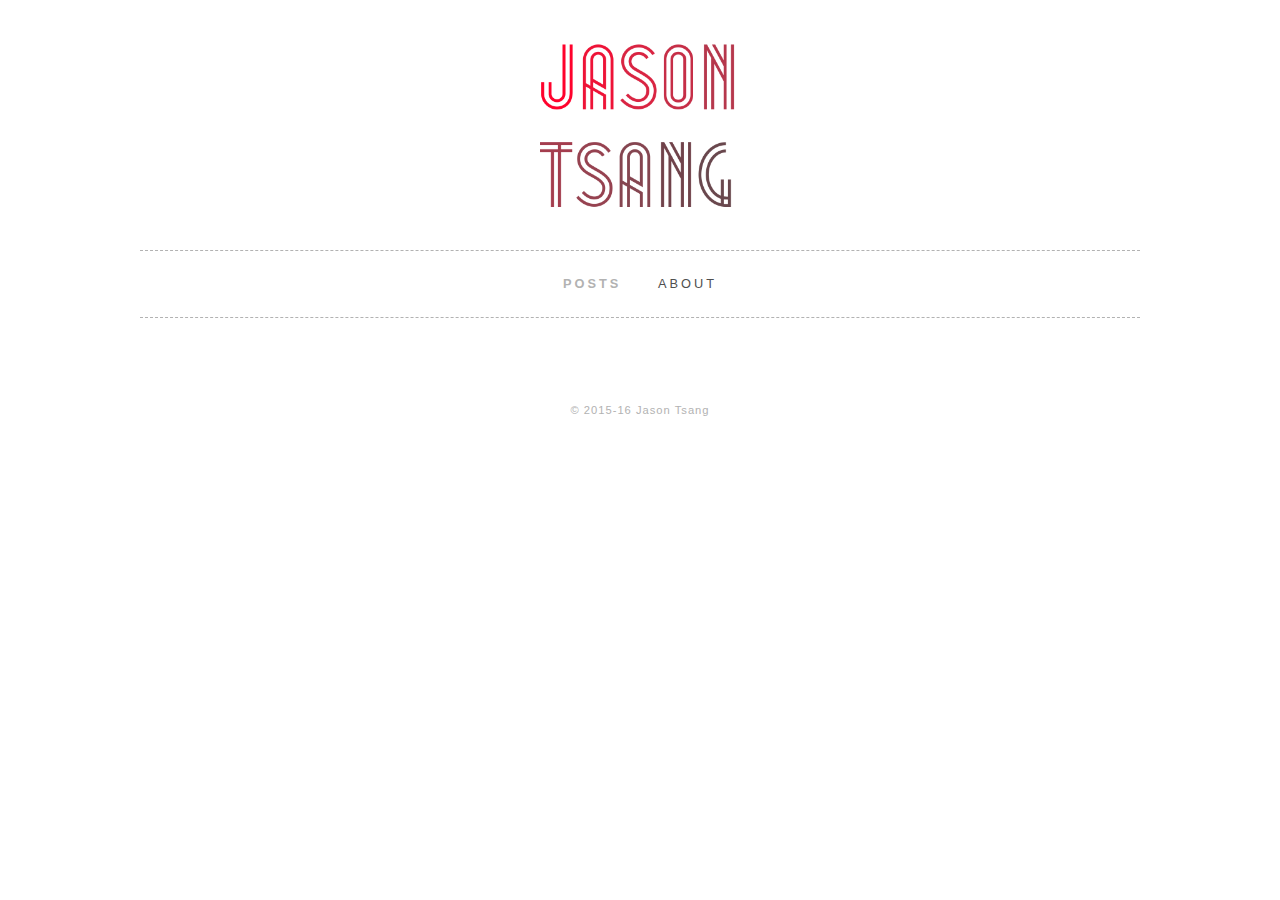
==== about.html @ 0e2ef830 "Initial commit" ====
<!doctype html>
<html lang="en-US">

<head>    
  <title>Posts &ndash; Jason Tsang</title>
  <link rel="stylesheet" href="/style.css" >
  <link rel="stylesheet" href="//maxcdn.bootstrapcdn.com/font-awesome/4.3.0/css/font-awesome.min.css">

  <meta charset="UTF-8">
  <meta name="viewport" content="width=device-width, initial-scale=1">
  <meta name="description" content="Hi, this is me">
  <meta name="keywords" content="Jason, Tsang, SFU, Computer, Engineer">  

  <meta name="application-name" content="Jason Tsang">
  <meta name="msapplication-TileColor" content="#FFFFFF">
  <meta name="msapplication-TileImage" 
        content="http://jasonrtsang.com/images/favicon/mstile-144x144.png">
  <link rel="apple-touch-icon-precomposed" sizes="144x144" 
        href="http://jasonrtsang.com/images/favicon/apple-touch-icon-144x144.png">
  <link rel="apple-touch-icon-precomposed" sizes="152x152" 
        href="http://jasonrtsang.com/images/favicon/apple-touch-icon-152x152.png">
  <link rel="icon" type="image/png" 
        href="http://jasonrtsang.com/images/favicon/favicon-32x32.png" sizes="32x32">
  <link rel="icon" type="image/png" 
        href="http://jasonrtsang.com/images/favicon/favicon-16x16.png" sizes="16x16">

  <script src="//code.jquery.com/jquery-1.11.3.min.js"></script>
  <script src="/banner.js"></script>
  <script>
    (function(i,s,o,g,r,a,m){i['GoogleAnalyticsObject']=r;i[r]=i[r]||function(){
    (i[r].q=i[r].q||[]).push(arguments)},i[r].l=1*new Date();a=s.createElement(o),
    m=s.getElementsByTagName(o)[0];a.async=1;a.src=g;m.parentNode.insertBefore(a,m)
    })(window,document,'script','//www.google-analytics.com/analytics.js','ga');
    ga('create', 'UA-64349546-1', 'auto');
    ga('send', 'pageview');</script> 
</head>

<body>
  <a href="/index.html"><div id="banner"></div></a>
  <div id="nav">
    <a href="/index.html" id="nav_active">POSTS</a> 
    <a href="/about.html" class="nav_hover">ABOUT</a></div>
  <div class="whitespace"></div>
  <div class="whitespace"></div>
  
  <div class="whitespace"></div>   
  <div class="whitespace"></div>
    
  <div id="copyright">&copy; 2015-16 Jason Tsang</div>
  <div class="whitespace"></div>
</body>

</html>
---- style.css ----
/********** General **********/
html {
  -webkit-text-size-adjust:100%;
}
body {
  color: #4F4F4F;
  font-family: 'Helvetica', 'Arial', sans-serif;
  text-align: center;
  line-height: 160%;
  max-width: 1000px;
  margin: 0 auto;
}
h1 { 
  color: #4F4F4F;
  font-weight: bold;
  font-size: 120%; 
  max-width: 800px; 
  margin: 0 auto;
}
h2 { 
  color: #4F4F4F;
  font-weight: bold;
  font-size: 120%; 
  max-width: 700px; 
  margin: 0 auto;
  border-bottom: thin dashed #b2b2b2; 
  padding: 20px 0 20px;
}
p { 
  text-align: left; 
  font-size: 95%; 
  max-width: 700px; 
  margin: 0 auto; 
  padding:10px 0 20px;
}
img {
  width: 100%;
  max-width: 900px;
  height: auto;
  border: thin dashed #b2b2b2; 
}
table {
  text-align: left;
  font-size: 95%; 
  width: 100%;
  max-width: 700px; 
  margin: 0 auto;
  padding: 10px 5px 0;
}

/********** Header **********/
#banner { width:100%; max-width: 400px; height: auto; margin: 0 auto; }
#nav {
  font-size: 80%;
  letter-spacing: 3px;  
  border-top: thin dashed #b2b2b2;
  border-bottom: thin dashed #b2b2b2;
  padding: 20px 0;
}
#nav_active { color: #b2b2b2; font-weight: bold; padding: 0 15px; }
.nav_hover { padding: 0 15px; }

/********** Posts **********/
.post { max-width: 1000px; margin: 0 auto; padding: 0 10px; }
.date { font-size: 80%; padding: 15px 0; }
.caption {
  font-size: 80%;
  font-style: italic;
  line-height: 120%;
  max-width: 800px; 
  margin: 0 auto;
  padding-bottom: 20px;
}

/********** Table Row Designs **********/
.tr-title { color: #4F4F4F; font-weight: bold; font-size: 100%; }
.tr-subtitle { color: #5C5C5C ; font-weight: bold; font-style: italic; font-size: 100%; }
.tr-date { color: #5C5C5C ; text-align: right;font-size: 80%; }
.p-table { max-width: 684px; padding: 5px 10px; }
.img-table{ 
  width: auto;
  height: 100%;
  max-height: 30px;
  border: thin dashed #b2b2b2;    
}

/********** Links **********/
a { text-decoration: none; }
a:link, a:visited { color: #4F4F4F; }
a:hover { color: #b2b2b2; }
a:active { color: #F9A51A; }

.whitespace { padding: 10px 0; }
#copyright { color: #b2b2b2; font-size: 70%; letter-spacing: 1px; }
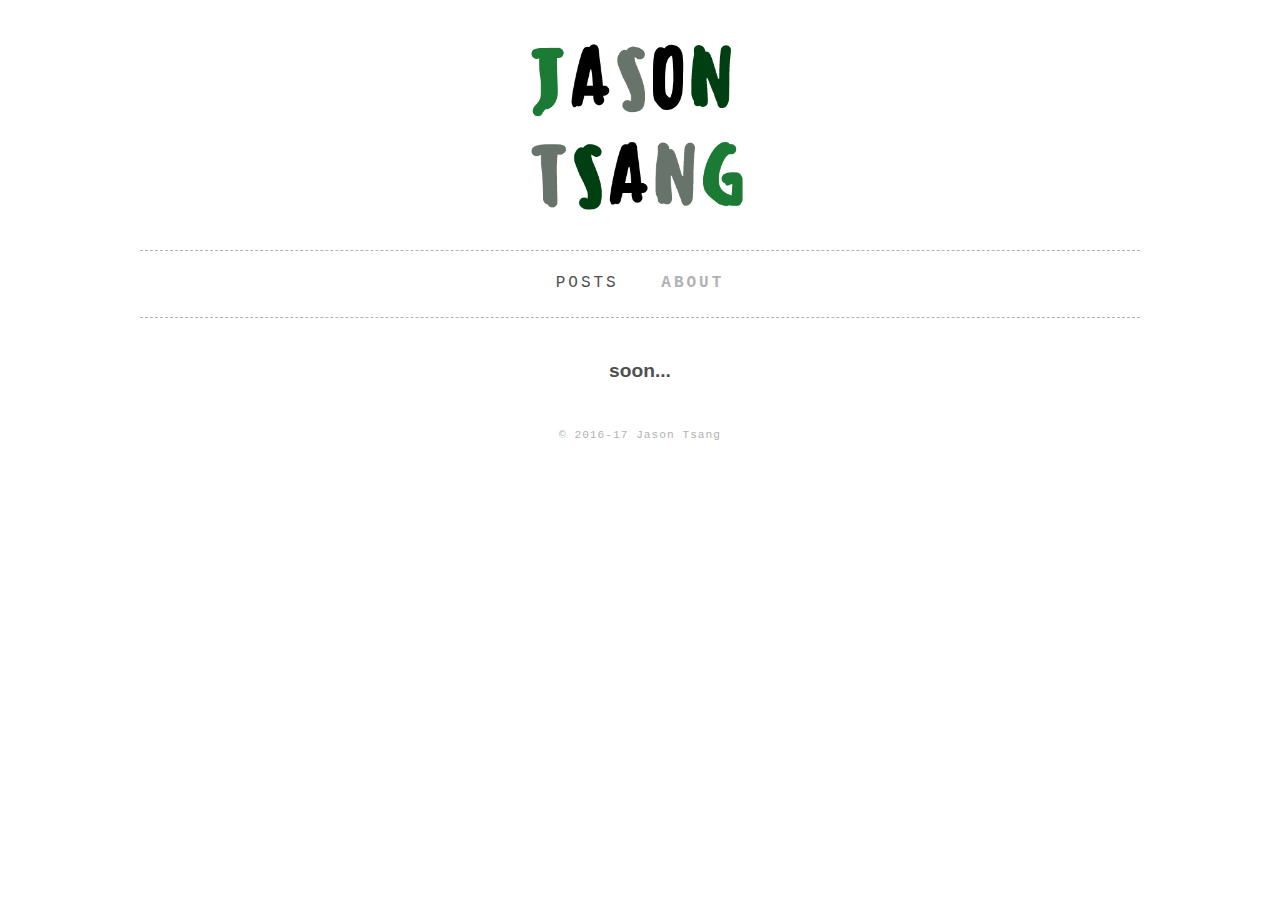
==== commit 5c3a4220: "Add post Eject All" ====
--- a/about.html
+++ b/about.html
@@ -2,7 +2,7 @@
 <html lang="en-US">
 
 <head>    
-  <title>Posts &ndash; Jason Tsang</title>
+  <title>About &ndash; Jason Tsang</title>
   <link rel="stylesheet" href="/style.css" >
   <link rel="stylesheet" href="//maxcdn.bootstrapcdn.com/font-awesome/4.3.0/css/font-awesome.min.css">
 
@@ -38,15 +38,18 @@
 <body>
   <a href="/index.html"><div id="banner"></div></a>
   <div id="nav">
-    <a href="/index.html" id="nav_active">POSTS</a> 
-    <a href="/about.html" class="nav_hover">ABOUT</a></div>
+    <a href="/index.html" class="nav_hover">POSTS</a> 
+    <a href="/about.html" id="nav_active">ABOUT</a></div>
   <div class="whitespace"></div>
   <div class="whitespace"></div>
+    
+  <h1>soon...</h1> 
+    
   
   <div class="whitespace"></div>   
   <div class="whitespace"></div>
     
-  <div id="copyright">&copy; 2015-16 Jason Tsang</div>
+  <div id="copyright">&copy; 2016-17 Jason Tsang</div>
   <div class="whitespace"></div>
 </body>
 
--- a/style.css
+++ b/style.css
@@ -14,7 +14,8 @@
   color: #4F4F4F;
   font-weight: bold;
   font-size: 120%; 
-  max-width: 800px; 
+  text-align: center;
+  max-width: 1000px; 
   margin: 0 auto;
 }
 h2 { 
@@ -33,11 +34,17 @@
   margin: 0 auto; 
   padding:10px 0 20px;
 }
+ul { 
+  text-align: left;  
+  font-size: 95%; 
+  max-width: 700px; 
+  margin: 0 auto; 
+}
 img {
   width: 100%;
   max-width: 900px;
   height: auto;
-  border: thin dashed #b2b2b2; 
+  border: thin solid #b2b2b2; 
 }
 table {
   text-align: left;
@@ -51,7 +58,8 @@
 /********** Header **********/
 #banner { width:100%; max-width: 400px; height: auto; margin: 0 auto; }
 #nav {
-  font-size: 80%;
+  font-family: 'Courier New', monospace;
+  font-size: 100%;
   letter-spacing: 3px;  
   border-top: thin dashed #b2b2b2;
   border-bottom: thin dashed #b2b2b2;
@@ -61,8 +69,9 @@
 .nav_hover { padding: 0 15px; }
 
 /********** Posts **********/
+.post_title:hover { letter-spacing: 2px; }
 .post { max-width: 1000px; margin: 0 auto; padding: 0 10px; }
-.date { font-size: 80%; padding: 15px 0; }
+.date { font-family: 'Courier New', monospace; font-size: 80%; padding: 15px 0; }
 .caption {
   font-size: 80%;
   font-style: italic;
@@ -71,17 +80,40 @@
   margin: 0 auto;
   padding-bottom: 20px;
 }
+.coding { 
+  font-family: 'Courier New', monospace;
+  text-align: left;
+  font-size: 90%; 
+  max-width: 650px; 
+  margin: 0 auto; 
+  padding: 5px 10px;
+}
+.coding_border { 
+  max-width: 675px; 
+  margin: 0 auto; 
+  border: thin dashed #b2b2b2;
+  padding: 10px;
+}
+
+
+.box { 
+  max-width: 675px; 
+  margin: 0 auto; 
+  border: thin solid #b2b2b2;
+  padding: 20px;
+}
+
 
 /********** Table Row Designs **********/
-.tr-title { color: #4F4F4F; font-weight: bold; font-size: 100%; }
-.tr-subtitle { color: #5C5C5C ; font-weight: bold; font-style: italic; font-size: 100%; }
-.tr-date { color: #5C5C5C ; text-align: right;font-size: 80%; }
-.p-table { max-width: 684px; padding: 5px 10px; }
-.img-table{ 
+.tr_title { color: #4F4F4F; font-weight: bold; font-size: 100%; }
+.tr_subtitle { color: #5C5C5C ; font-weight: bold; font-style: italic; font-size: 100%; }
+.tr_date { color: #5C5C5C ; text-align: right;font-size: 80%; }
+.p_table { max-width: 684px; padding: 5px 10px; }
+.img_table{ 
   width: auto;
   height: 100%;
   max-height: 30px;
-  border: thin dashed #b2b2b2;    
+  border: thin dashed #b2b2b2;
 }
 
 /********** Links **********/
@@ -91,4 +123,4 @@
 a:active { color: #F9A51A; }
 
 .whitespace { padding: 10px 0; }
-#copyright { color: #b2b2b2; font-size: 70%; letter-spacing: 1px; }+#copyright { color: #b2b2b2;  font-family: 'Courier New', monospace; font-size: 70%; letter-spacing: 1px; }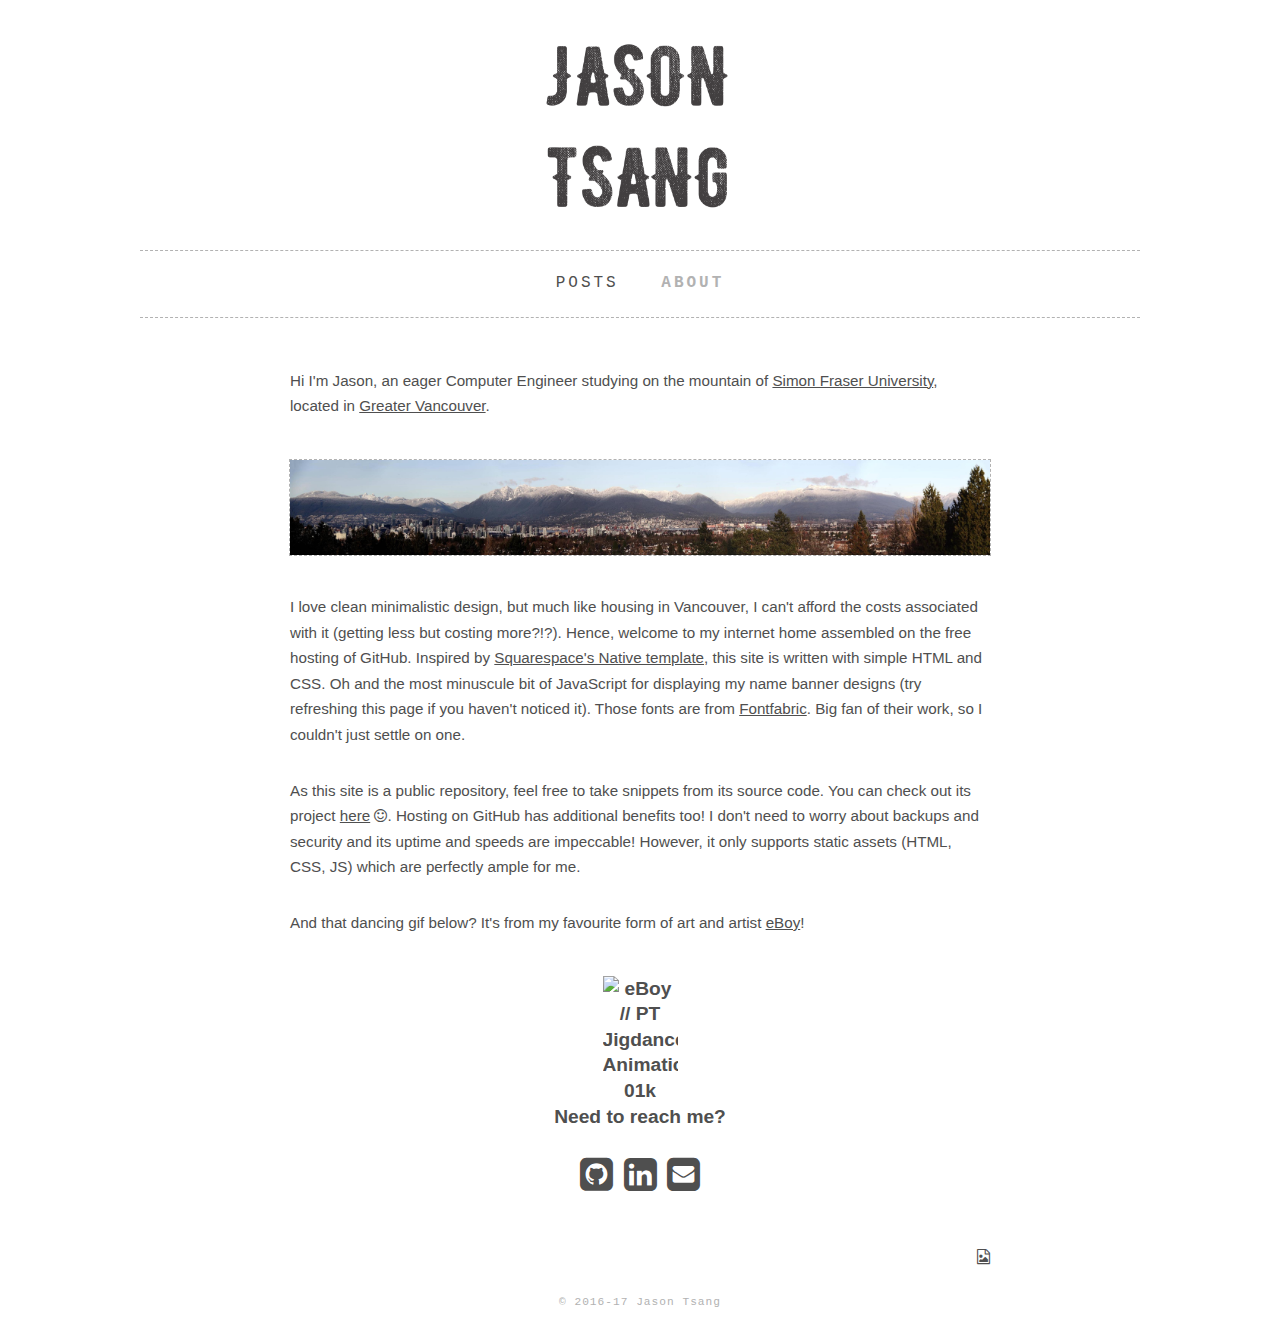
==== commit e8d4ff2a: "Update About page" ====
--- a/about.html
+++ b/about.html
@@ -4,28 +4,38 @@
 <head>    
   <title>About &ndash; Jason Tsang</title>
   <link rel="stylesheet" href="/style.css" >
-  <link rel="stylesheet" href="//maxcdn.bootstrapcdn.com/font-awesome/4.3.0/css/font-awesome.min.css">
+  <link rel="stylesheet" href="https://maxcdn.bootstrapcdn.com/font-awesome/4.5.0/css/font-awesome.min.css">
 
   <meta charset="UTF-8">
   <meta name="viewport" content="width=device-width, initial-scale=1">
   <meta name="description" content="Hi, this is me">
   <meta name="keywords" content="Jason, Tsang, SFU, Computer, Engineer">  
 
-  <meta name="application-name" content="Jason Tsang">
-  <meta name="msapplication-TileColor" content="#FFFFFF">
-  <meta name="msapplication-TileImage" 
-        content="http://jasonrtsang.com/images/favicon/mstile-144x144.png">
-  <link rel="apple-touch-icon-precomposed" sizes="144x144" 
-        href="http://jasonrtsang.com/images/favicon/apple-touch-icon-144x144.png">
-  <link rel="apple-touch-icon-precomposed" sizes="152x152" 
-        href="http://jasonrtsang.com/images/favicon/apple-touch-icon-152x152.png">
-  <link rel="icon" type="image/png" 
-        href="http://jasonrtsang.com/images/favicon/favicon-32x32.png" sizes="32x32">
-  <link rel="icon" type="image/png" 
-        href="http://jasonrtsang.com/images/favicon/favicon-16x16.png" sizes="16x16">
+  <link rel="apple-touch-icon" sizes="57x57" href="/images/favicon/apple-touch-icon-57x57.png">
+  <link rel="apple-touch-icon" sizes="60x60" href="/images/favicon/apple-touch-icon-60x60.png">
+  <link rel="apple-touch-icon" sizes="72x72" href="/images/favicon/apple-touch-icon-72x72.png">
+  <link rel="apple-touch-icon" sizes="76x76" href="/images/favicon/apple-touch-icon-76x76.png">
+  <link rel="apple-touch-icon" sizes="114x114" href="/images/favicon/apple-touch-icon-114x114.png">
+  <link rel="apple-touch-icon" sizes="120x120" href="/images/favicon/apple-touch-icon-120x120.png">
+  <link rel="apple-touch-icon" sizes="144x144" href="/images/favicon/apple-touch-icon-144x144.png">
+  <link rel="apple-touch-icon" sizes="152x152" href="/images/favicon/apple-touch-icon-152x152.png">
+  <link rel="apple-touch-icon" sizes="180x180" href="/images/favicon/apple-touch-icon-180x180.png">
+  <link rel="icon" type="image/png" href="/images/favicon/favicon-32x32.png" sizes="32x32">
+  <link rel="icon" type="image/png" href="/images/favicon/android-chrome-192x192.png" sizes="192x192">
+  <link rel="icon" type="image/png" href="/images/favicon/favicon-96x96.png" sizes="96x96">
+  <link rel="icon" type="image/png" href="/images/favicon/favicon-16x16.png" sizes="16x16">
+  <link rel="manifest" href="/images/favicon/manifest.json">
+  <link rel="mask-icon" href="/images/favicon/safari-pinned-tab.svg" color="#5bbad5">
+  <link rel="shortcut icon" href="/images/favicon/favicon.ico">
+  <meta name="apple-mobile-web-app-title" content="JASON TSANG">
+  <meta name="application-name" content="JASON TSANG">
+  <meta name="msapplication-TileColor" content="#da532c">
+  <meta name="msapplication-TileImage" content="/images/favicon/mstile-144x144.png">
+  <meta name="msapplication-config" content="/images/favicon/browserconfig.xml">
+  <meta name="theme-color" content="#ffffff">
 
   <script src="//code.jquery.com/jquery-1.11.3.min.js"></script>
-  <script src="/banner.js"></script>
+  <script src="/scripts.js"></script>
   <script>
     (function(i,s,o,g,r,a,m){i['GoogleAnalyticsObject']=r;i[r]=i[r]||function(){
     (i[r].q=i[r].q||[]).push(arguments)},i[r].l=1*new Date();a=s.createElement(o),
@@ -42,13 +52,36 @@
     <a href="/about.html" id="nav_active">ABOUT</a></div>
   <div class="whitespace"></div>
   <div class="whitespace"></div>
+
+  <div class="post">
+    <p>Hi I'm Jason, an eager Computer Engineer studying on the mountain of <u><a href="http://www.sfu.ca/engineering.html">Simon Fraser University</a></u>, located in  <u><a href="https://www.google.ca/maps/place/Greater+Vancouver,+BC/@49.2869433,-123.4811187,9z/data=!3m1!4b1!4m2!3m1!1s0x5462ce9005f9dfa5:0xce9c6c979ef4fca6">Greater Vancouver</a></u>.</p>
     
-  <h1>soon...</h1> 
-    
-  
-  <div class="whitespace"></div>   
-  <div class="whitespace"></div>
-    
+    <div class="whitespace"></div>
+    <img alt="Vancouver Panorama" src="images/vancouver.jpg" class="post_normal">
+    <div class="whitespace"></div>
+      
+    <p>I love clean minimalistic design, but much like housing in Vancouver, I can't afford the costs associated with it (getting less but costing more?!?). Hence, welcome to my internet home assembled on the free hosting of GitHub. Inspired by <u><a href="http://native-demo.squarespace.com">Squarespace's Native template</a></u></font>, this site is written with simple HTML and CSS. Oh and the most minuscule bit of JavaScript for displaying my name banner designs (try refreshing this page if you haven't noticed it). Those fonts are from <u><a href="http://www.fontfabric.com">Fontfabric</a></u></font>. Big fan of their work, so I couldn't just settle on one.</p>
+        
+    <p>As this site is a public repository, feel free to take snippets from its source code. You can check out its project <u><a href="https://github.com/jasonrtsang/jasonrtsang.github.com">here</a></u> <i class="fa fa-smile-o"></i>. Hosting on GitHub has additional benefits too! I don't need to worry about backups and security and its uptime and speeds are impeccable! However, it only supports static assets (HTML, CSS, JS) which are perfectly ample for me.</p>
+        
+    <p>And that dancing gif below? It's from my favourite form of art and artist <u><a href="http://hello.eboy.com/eboy/">eBoy</a></u></font>!</p>
+      
+    <div class="whitespace"></div>
+    <h1>
+      <a href="http://hello.eboy.com/eboy/2015/09/04/pt-jigdancer-animation-01k/"><img alt="eBoy // PT Jigdancer Animation 01k" src="http://hello.eboy.com/eboy/wp-content/uploads/2015/09/PT-Jigdancer-Animation-01k-FINAL.gif" class="post_eBoy"></a><br>
+      Need to reach me?<br><br>
+      <a href="https://github.com/jasonrtsang"><i class="fa fa-github-square fa-2x"></i></a>&nbsp;
+      <a href="https://www.linkedin.com/in/jasonrtsang"><i class="fa fa-linkedin-square fa-2x"></i></a>&nbsp;
+      <a onclick="Toggle()"><i class="fa fa-envelope-square fa-2x"></i></a>
+      <div id="toggle" style="display:none">
+        <div class="whitespace"></div>
+        <font color="#F39A06"><div id="eaddress"></div></font></div>
+    </h1>
+
+  </div>
+  <div class="whitespace"></div>    
+  <div class="whitespace"></div> 
+  <p id="popup"><a href="http://i.imgur.com/RQNO5xr.gifv" onclick="Popup()"><i class="fa fa-file-image-o fa-spin"></i></a></p>
   <div id="copyright">&copy; 2016-17 Jason Tsang</div>
   <div class="whitespace"></div>
 </body>
--- a/style.css
+++ b/style.css
@@ -1,4 +1,3 @@
-/********** General **********/
 html {
   -webkit-text-size-adjust:100%;
 }
@@ -18,15 +17,6 @@
   max-width: 1000px; 
   margin: 0 auto;
 }
-h2 { 
-  color: #4F4F4F;
-  font-weight: bold;
-  font-size: 120%; 
-  max-width: 700px; 
-  margin: 0 auto;
-  border-bottom: thin dashed #b2b2b2; 
-  padding: 20px 0 20px;
-}
 p { 
   text-align: left; 
   font-size: 95%; 
@@ -44,19 +34,34 @@
   width: 100%;
   max-width: 900px;
   height: auto;
-  border: thin solid #b2b2b2; 
+  border: thin dashed #b2b2b2; 
 }
-table {
-  text-align: left;
-  font-size: 95%; 
-  width: 100%;
+img.post_normal { max-width: 700px; }
+img.post_small { max-width: 400px; }
+img.post_eBoy { max-width: 75px; border: none; }
+.caption {
+  font-size: 80%;
+  font-style: italic;
+  line-height: 120%;
   max-width: 700px; 
   margin: 0 auto;
-  padding: 10px 5px 0;
+  padding-bottom: 20px;
+}
+.caption_small {
+  font-size: 80%;
+  font-style: italic;
+  line-height: 120%;
+  max-width: 400px; 
+  margin: 0 auto;
+  padding-bottom: 20px;    
 }
 
-/********** Header **********/
-#banner { width:100%; max-width: 400px; height: auto; margin: 0 auto; }
+#banner {
+  width:100%;
+  max-width: 400px;
+  height: auto; 
+  margin: 0 auto;
+}
 #nav {
   font-family: 'Courier New', monospace;
   font-size: 100%;
@@ -68,59 +73,27 @@
 #nav_active { color: #b2b2b2; font-weight: bold; padding: 0 15px; }
 .nav_hover { padding: 0 15px; }
 
-/********** Posts **********/
 .post_title:hover { letter-spacing: 2px; }
 .post { max-width: 1000px; margin: 0 auto; padding: 0 10px; }
 .date { font-family: 'Courier New', monospace; font-size: 80%; padding: 15px 0; }
-.caption {
-  font-size: 80%;
-  font-style: italic;
-  line-height: 120%;
-  max-width: 800px; 
-  margin: 0 auto;
-  padding-bottom: 20px;
-}
-.coding { 
-  font-family: 'Courier New', monospace;
-  text-align: left;
-  font-size: 90%; 
-  max-width: 650px; 
-  margin: 0 auto; 
-  padding: 5px 10px;
-}
-.coding_border { 
-  max-width: 675px; 
-  margin: 0 auto; 
-  border: thin dashed #b2b2b2;
-  padding: 10px;
-}
-
-
 .box { 
-  max-width: 675px; 
+  max-width: 660px; 
   margin: 0 auto; 
   border: thin solid #b2b2b2;
   padding: 20px;
 }
 
-
-/********** Table Row Designs **********/
-.tr_title { color: #4F4F4F; font-weight: bold; font-size: 100%; }
-.tr_subtitle { color: #5C5C5C ; font-weight: bold; font-style: italic; font-size: 100%; }
-.tr_date { color: #5C5C5C ; text-align: right;font-size: 80%; }
-.p_table { max-width: 684px; padding: 5px 10px; }
-.img_table{ 
-  width: auto;
-  height: 100%;
-  max-height: 30px;
-  border: thin dashed #b2b2b2;
-}
-
-/********** Links **********/
 a { text-decoration: none; }
 a:link, a:visited { color: #4F4F4F; }
 a:hover { color: #b2b2b2; }
 a:active { color: #F9A51A; }
 
 .whitespace { padding: 10px 0; }
-#copyright { color: #b2b2b2;  font-family: 'Courier New', monospace; font-size: 70%; letter-spacing: 1px; }+
+#popup { text-align: right; }
+#copyright {
+  color: #b2b2b2;
+  font-family: 'Courier New', monospace;
+  font-size: 70%;
+  letter-spacing: 1px;
+}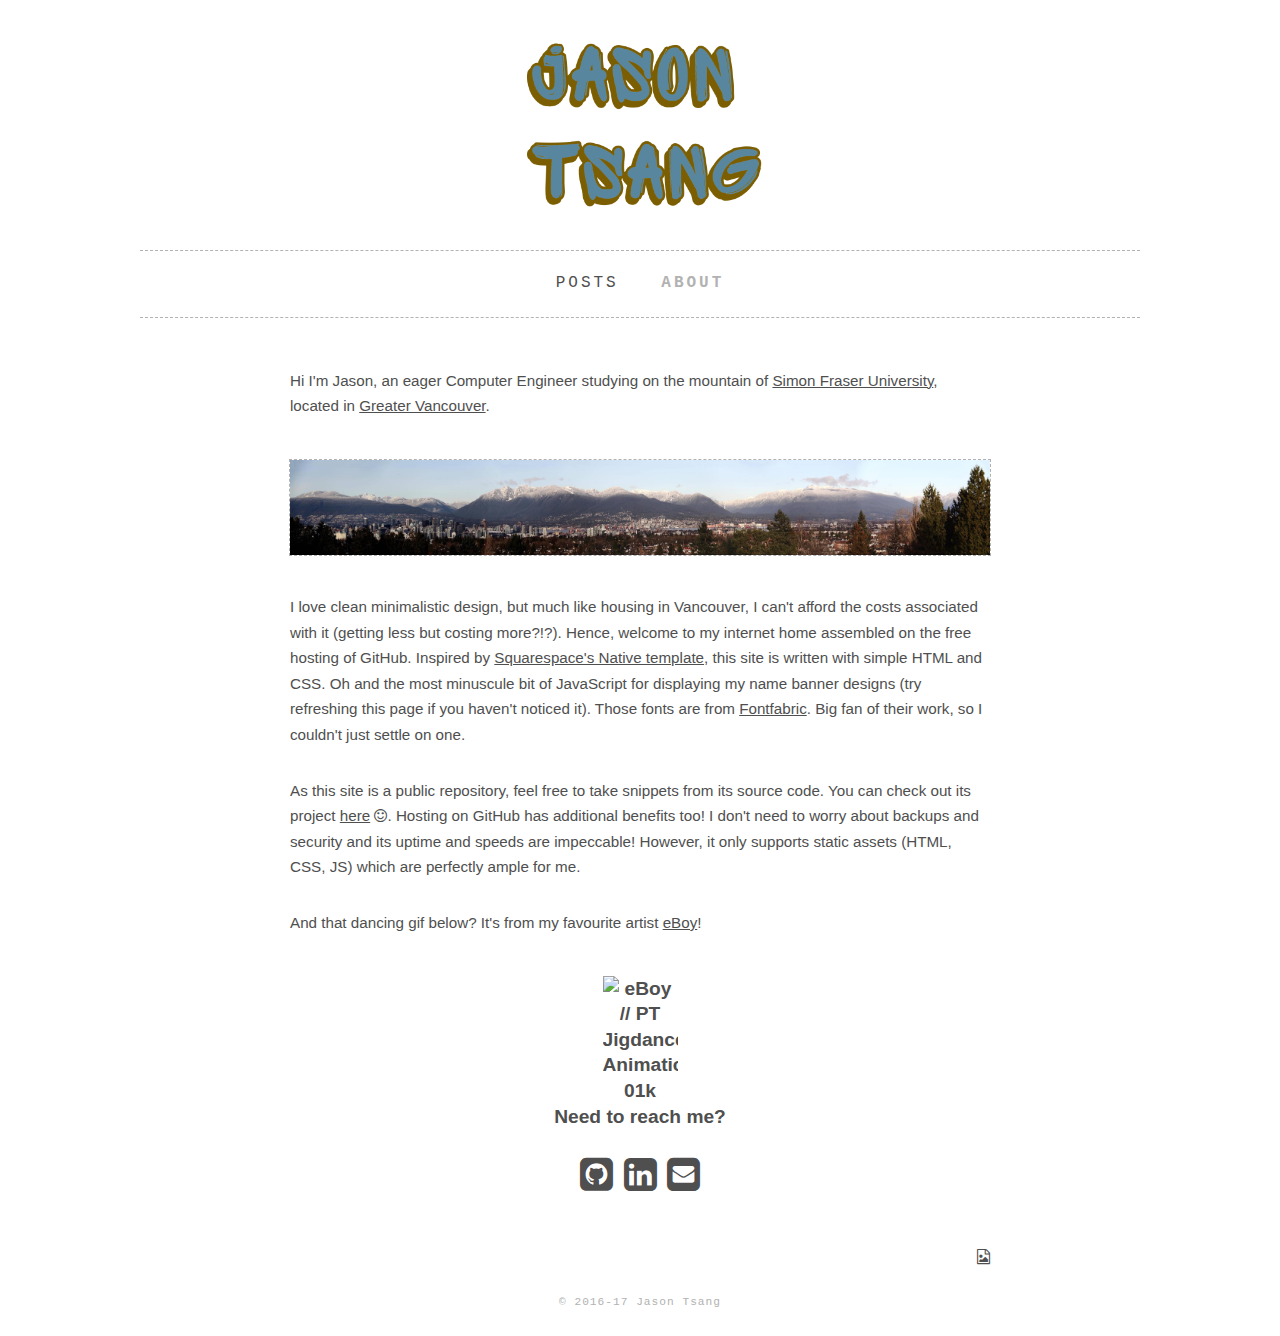
==== commit 0a450eda: "Add SFU projects" ====
--- a/about.html
+++ b/about.html
@@ -2,88 +2,87 @@
 <html lang="en-US">
 
 <head>    
-  <title>About &ndash; Jason Tsang</title>
-  <link rel="stylesheet" href="/style.css" >
-  <link rel="stylesheet" href="https://maxcdn.bootstrapcdn.com/font-awesome/4.5.0/css/font-awesome.min.css">
+    <title>About &ndash; Jason Tsang</title>
+    <link rel="stylesheet" href="/style.css" >
+    <link rel="stylesheet" href="https://maxcdn.bootstrapcdn.com/font-awesome/4.5.0/css/font-awesome.min.css">
 
-  <meta charset="UTF-8">
-  <meta name="viewport" content="width=device-width, initial-scale=1">
-  <meta name="description" content="Hi, this is me">
-  <meta name="keywords" content="Jason, Tsang, SFU, Computer, Engineer">  
+    <meta charset="UTF-8">
+    <meta name="viewport" content="width=device-width, initial-scale=1">
+    <meta name="description" content="Hi, this is me">
+    <meta name="keywords" content="Jason, Tsang, SFU, Computer, Engineer">  
 
-  <link rel="apple-touch-icon" sizes="57x57" href="/images/favicon/apple-touch-icon-57x57.png">
-  <link rel="apple-touch-icon" sizes="60x60" href="/images/favicon/apple-touch-icon-60x60.png">
-  <link rel="apple-touch-icon" sizes="72x72" href="/images/favicon/apple-touch-icon-72x72.png">
-  <link rel="apple-touch-icon" sizes="76x76" href="/images/favicon/apple-touch-icon-76x76.png">
-  <link rel="apple-touch-icon" sizes="114x114" href="/images/favicon/apple-touch-icon-114x114.png">
-  <link rel="apple-touch-icon" sizes="120x120" href="/images/favicon/apple-touch-icon-120x120.png">
-  <link rel="apple-touch-icon" sizes="144x144" href="/images/favicon/apple-touch-icon-144x144.png">
-  <link rel="apple-touch-icon" sizes="152x152" href="/images/favicon/apple-touch-icon-152x152.png">
-  <link rel="apple-touch-icon" sizes="180x180" href="/images/favicon/apple-touch-icon-180x180.png">
-  <link rel="icon" type="image/png" href="/images/favicon/favicon-32x32.png" sizes="32x32">
-  <link rel="icon" type="image/png" href="/images/favicon/android-chrome-192x192.png" sizes="192x192">
-  <link rel="icon" type="image/png" href="/images/favicon/favicon-96x96.png" sizes="96x96">
-  <link rel="icon" type="image/png" href="/images/favicon/favicon-16x16.png" sizes="16x16">
-  <link rel="manifest" href="/images/favicon/manifest.json">
-  <link rel="mask-icon" href="/images/favicon/safari-pinned-tab.svg" color="#5bbad5">
-  <link rel="shortcut icon" href="/images/favicon/favicon.ico">
-  <meta name="apple-mobile-web-app-title" content="JASON TSANG">
-  <meta name="application-name" content="JASON TSANG">
-  <meta name="msapplication-TileColor" content="#da532c">
-  <meta name="msapplication-TileImage" content="/images/favicon/mstile-144x144.png">
-  <meta name="msapplication-config" content="/images/favicon/browserconfig.xml">
-  <meta name="theme-color" content="#ffffff">
+    <link rel="apple-touch-icon" sizes="57x57" href="/images/favicon/apple-touch-icon-57x57.png">
+    <link rel="apple-touch-icon" sizes="60x60" href="/images/favicon/apple-touch-icon-60x60.png">
+    <link rel="apple-touch-icon" sizes="72x72" href="/images/favicon/apple-touch-icon-72x72.png">
+    <link rel="apple-touch-icon" sizes="76x76" href="/images/favicon/apple-touch-icon-76x76.png">
+    <link rel="apple-touch-icon" sizes="114x114" href="/images/favicon/apple-touch-icon-114x114.png">
+    <link rel="apple-touch-icon" sizes="120x120" href="/images/favicon/apple-touch-icon-120x120.png">
+    <link rel="apple-touch-icon" sizes="144x144" href="/images/favicon/apple-touch-icon-144x144.png">
+    <link rel="apple-touch-icon" sizes="152x152" href="/images/favicon/apple-touch-icon-152x152.png">
+    <link rel="apple-touch-icon" sizes="180x180" href="/images/favicon/apple-touch-icon-180x180.png">
+    <link rel="icon" type="image/png" href="/images/favicon/favicon-32x32.png" sizes="32x32">
+    <link rel="icon" type="image/png" href="/images/favicon/android-chrome-192x192.png" sizes="192x192">
+    <link rel="icon" type="image/png" href="/images/favicon/favicon-96x96.png" sizes="96x96">
+    <link rel="icon" type="image/png" href="/images/favicon/favicon-16x16.png" sizes="16x16">
+    <link rel="manifest" href="/images/favicon/manifest.json">
+    <link rel="mask-icon" href="/images/favicon/safari-pinned-tab.svg" color="#5bbad5">
+    <link rel="shortcut icon" href="/images/favicon/favicon.ico">
+    <meta name="apple-mobile-web-app-title" content="JASON TSANG">
+    <meta name="application-name" content="JASON TSANG">
+    <meta name="msapplication-TileColor" content="#da532c">
+    <meta name="msapplication-TileImage" content="/images/favicon/mstile-144x144.png">
+    <meta name="msapplication-config" content="/images/favicon/browserconfig.xml">
+    <meta name="theme-color" content="#ffffff">
 
-  <script src="//code.jquery.com/jquery-1.11.3.min.js"></script>
-  <script src="/scripts.js"></script>
-  <script>
-    (function(i,s,o,g,r,a,m){i['GoogleAnalyticsObject']=r;i[r]=i[r]||function(){
-    (i[r].q=i[r].q||[]).push(arguments)},i[r].l=1*new Date();a=s.createElement(o),
-    m=s.getElementsByTagName(o)[0];a.async=1;a.src=g;m.parentNode.insertBefore(a,m)
-    })(window,document,'script','//www.google-analytics.com/analytics.js','ga');
-    ga('create', 'UA-64349546-1', 'auto');
-    ga('send', 'pageview');</script> 
+    <script src="//code.jquery.com/jquery-1.11.3.min.js"></script>
+    <script src="/scripts.js"></script>
+    <script>
+        (function(i,s,o,g,r,a,m){i['GoogleAnalyticsObject']=r;i[r]=i[r]||function(){
+        (i[r].q=i[r].q||[]).push(arguments)},i[r].l=1*new Date();a=s.createElement(o),
+        m=s.getElementsByTagName(o)[0];a.async=1;a.src=g;m.parentNode.insertBefore(a,m)
+        })(window,document,'script','//www.google-analytics.com/analytics.js','ga');
+        ga('create', 'UA-64349546-1', 'auto');
+        ga('send', 'pageview');</script> 
 </head>
 
 <body>
-  <a href="/index.html"><div id="banner"></div></a>
-  <div id="nav">
-    <a href="/index.html" class="nav_hover">POSTS</a> 
-    <a href="/about.html" id="nav_active">ABOUT</a></div>
-  <div class="whitespace"></div>
-  <div class="whitespace"></div>
+    <a href="/index.html"><div id="banner"></div></a>
+    <div id="nav">
+        <a href="/index.html" class="nav_hover">POSTS</a> 
+        <a href="/about.html" id="nav_active">ABOUT</a></div>
+    <div class="whitespace"></div>
+    <div class="whitespace"></div>
 
-  <div class="post">
-    <p>Hi I'm Jason, an eager Computer Engineer studying on the mountain of <u><a href="http://www.sfu.ca/engineering.html">Simon Fraser University</a></u>, located in  <u><a href="https://www.google.ca/maps/place/Greater+Vancouver,+BC/@49.2869433,-123.4811187,9z/data=!3m1!4b1!4m2!3m1!1s0x5462ce9005f9dfa5:0xce9c6c979ef4fca6">Greater Vancouver</a></u>.</p>
+    <div class="post">
+        <p>Hi I'm Jason, an eager Computer Engineer studying on the mountain of <u><a href="http://www.sfu.ca/engineering.html">Simon Fraser University</a></u>, located in  <u><a href="https://www.google.ca/maps/place/Greater+Vancouver,+BC/@49.2869433,-123.4811187,9z/data=!3m1!4b1!4m2!3m1!1s0x5462ce9005f9dfa5:0xce9c6c979ef4fca6">Greater Vancouver</a></u>.</p>
     
+        <div class="whitespace"></div>
+        <img alt="Vancouver Panorama" src="images/vancouver.jpg">
+        <div class="whitespace"></div>
+
+        <p>I love clean minimalistic design, but much like housing in Vancouver, I can't afford the costs associated with it (getting less but costing more?!?). Hence, welcome to my internet home assembled on the free hosting of GitHub. Inspired by <u><a href="http://native-demo.squarespace.com">Squarespace's Native template</a></u></font>, this site is written with simple HTML and CSS. Oh and the most minuscule bit of JavaScript for displaying my name banner designs (try refreshing this page if you haven't noticed it). Those fonts are from <u><a href="http://www.fontfabric.com">Fontfabric</a></u></font>. Big fan of their work, so I couldn't just settle on one.</p>
+
+        <p>As this site is a public repository, feel free to take snippets from its source code. You can check out its project <u><a href="https://github.com/jasonrtsang/jasonrtsang.github.com">here</a></u> <i class="fa fa-smile-o"></i>. Hosting on GitHub has additional benefits too! I don't need to worry about backups and security and its uptime and speeds are impeccable! However, it only supports static assets (HTML, CSS, JS) which are perfectly ample for me.</p>
+
+        <p>And that dancing gif below? It's from my favourite artist <u><a href="http://hello.eboy.com/eboy/">eBoy</a></u></font>!</p>
+
+        <div class="whitespace"></div>
+        <h1><a href="http://hello.eboy.com/eboy/2015/09/04/pt-jigdancer-animation-01k/">
+            <img alt="eBoy // PT Jigdancer Animation 01k" src="http://hello.eboy.com/eboy/wp-content/uploads/2015/09/PT-Jigdancer-Animation-01k-FINAL.gif" class="post_eBoy"></a><br>
+            Need to reach me?<br><br>
+            <a href="https://github.com/jasonrtsang"><i class="fa fa-github-square fa-2x"></i></a>&nbsp;
+            <a href="https://www.linkedin.com/in/jasonrtsang"><i class="fa fa-linkedin-square fa-2x"></i></a>&nbsp;
+            <a onclick="Toggle()"><i class="fa fa-envelope-square fa-2x"></i></a>
+            <div id="toggle" style="display:none">
+                <div class="whitespace"></div>
+                <font color="#F39A06"><div id="eaddress"></div></font></div></h1>
+
+    </div>
+    <div class="whitespace"></div>    
     <div class="whitespace"></div>
-    <img alt="Vancouver Panorama" src="images/vancouver.jpg" class="post_normal">
+    <p id="popup"><a href="http://i.imgur.com/RQNO5xr.gifv" onclick="Popup()"><i class="fa fa-file-image-o fa-spin"></i></a></p>
+    <div id="copyright">&copy; 2016-17 Jason Tsang</div>
     <div class="whitespace"></div>
-      
-    <p>I love clean minimalistic design, but much like housing in Vancouver, I can't afford the costs associated with it (getting less but costing more?!?). Hence, welcome to my internet home assembled on the free hosting of GitHub. Inspired by <u><a href="http://native-demo.squarespace.com">Squarespace's Native template</a></u></font>, this site is written with simple HTML and CSS. Oh and the most minuscule bit of JavaScript for displaying my name banner designs (try refreshing this page if you haven't noticed it). Those fonts are from <u><a href="http://www.fontfabric.com">Fontfabric</a></u></font>. Big fan of their work, so I couldn't just settle on one.</p>
-        
-    <p>As this site is a public repository, feel free to take snippets from its source code. You can check out its project <u><a href="https://github.com/jasonrtsang/jasonrtsang.github.com">here</a></u> <i class="fa fa-smile-o"></i>. Hosting on GitHub has additional benefits too! I don't need to worry about backups and security and its uptime and speeds are impeccable! However, it only supports static assets (HTML, CSS, JS) which are perfectly ample for me.</p>
-        
-    <p>And that dancing gif below? It's from my favourite form of art and artist <u><a href="http://hello.eboy.com/eboy/">eBoy</a></u></font>!</p>
-      
-    <div class="whitespace"></div>
-    <h1>
-      <a href="http://hello.eboy.com/eboy/2015/09/04/pt-jigdancer-animation-01k/"><img alt="eBoy // PT Jigdancer Animation 01k" src="http://hello.eboy.com/eboy/wp-content/uploads/2015/09/PT-Jigdancer-Animation-01k-FINAL.gif" class="post_eBoy"></a><br>
-      Need to reach me?<br><br>
-      <a href="https://github.com/jasonrtsang"><i class="fa fa-github-square fa-2x"></i></a>&nbsp;
-      <a href="https://www.linkedin.com/in/jasonrtsang"><i class="fa fa-linkedin-square fa-2x"></i></a>&nbsp;
-      <a onclick="Toggle()"><i class="fa fa-envelope-square fa-2x"></i></a>
-      <div id="toggle" style="display:none">
-        <div class="whitespace"></div>
-        <font color="#F39A06"><div id="eaddress"></div></font></div>
-    </h1>
-
-  </div>
-  <div class="whitespace"></div>    
-  <div class="whitespace"></div> 
-  <p id="popup"><a href="http://i.imgur.com/RQNO5xr.gifv" onclick="Popup()"><i class="fa fa-file-image-o fa-spin"></i></a></p>
-  <div id="copyright">&copy; 2016-17 Jason Tsang</div>
-  <div class="whitespace"></div>
 </body>
 
 </html>--- a/style.css
+++ b/style.css
@@ -1,86 +1,125 @@
-html {
-  -webkit-text-size-adjust:100%;
-}
+html { -webkit-text-size-adjust:100%; }
+
 body {
-  color: #4F4F4F;
-  font-family: 'Helvetica', 'Arial', sans-serif;
-  text-align: center;
-  line-height: 160%;
-  max-width: 1000px;
-  margin: 0 auto;
+    color: #4F4F4F;
+    font-family: 'Helvetica', 'Arial', sans-serif;
+    text-align: center;
+    line-height: 160%;
+    max-width: 1000px;
+    margin: 0 auto;
 }
 h1 { 
-  color: #4F4F4F;
-  font-weight: bold;
-  font-size: 120%; 
-  text-align: center;
-  max-width: 1000px; 
-  margin: 0 auto;
+    color: #4F4F4F;
+    font-weight: bold;
+    font-size: 120%; 
+    text-align: center;
+    max-width: 1000px; 
+    margin: 0 auto;
 }
 p { 
-  text-align: left; 
-  font-size: 95%; 
-  max-width: 700px; 
-  margin: 0 auto; 
-  padding:10px 0 20px;
+    text-align: left; 
+    font-size: 95%; 
+    max-width: 700px; 
+    margin: 0 auto; 
+    padding:10px 0px 20px;
 }
 ul { 
-  text-align: left;  
-  font-size: 95%; 
-  max-width: 700px; 
-  margin: 0 auto; 
+    text-align: left;  
+    font-size: 95%; 
+    max-width: 700px; 
+    margin: 0 auto; 
 }
+
 img {
-  width: 100%;
-  max-width: 900px;
-  height: auto;
-  border: thin dashed #b2b2b2; 
+    width: 100%;
+    max-width: 700px;
+    height: auto;
+    border: thin dashed #b2b2b2;
 }
-img.post_normal { max-width: 700px; }
 img.post_small { max-width: 400px; }
-img.post_eBoy { max-width: 75px; border: none; }
+img.post_eBoy {
+    max-width: 75px;
+    border: none;
+}
 .caption {
-  font-size: 80%;
-  font-style: italic;
-  line-height: 120%;
-  max-width: 700px; 
-  margin: 0 auto;
-  padding-bottom: 20px;
+    font-size: 80%;
+    font-style: italic;
+    line-height: 120%;
+    max-width: 700px; 
+    margin: 0 auto;
+    padding-bottom: 20px;
 }
 .caption_small {
-  font-size: 80%;
-  font-style: italic;
-  line-height: 120%;
-  max-width: 400px; 
-  margin: 0 auto;
-  padding-bottom: 20px;    
+    font-size: 80%;
+    font-style: italic;
+    line-height: 120%;
+    max-width: 400px; 
+    margin: 0 auto;
+    padding-bottom: 20px;    
+}
+
+table {
+    text-align: left;
+    font-size: 95%; 
+    width: 100%;
+    max-width: 700px; 
+    margin: 0 auto;
+}
+.tr-title {
+    font-weight: bold;
+    font-size: 100%;
+}
+.tr-subtitle {
+    font-weight: bold;
+    font-style: italic;
+}
+.tr-date {
+    font-family: 'Courier New', monospace;
+    text-align: right;
+    font-size: 80%;
+}
+.p-table {
+    max-width: 694px;
+    padding: 0px 5px;
 }
 
 #banner {
-  width:100%;
-  max-width: 400px;
-  height: auto; 
-  margin: 0 auto;
+    width:100%;
+    max-width: 400px;
+    height: auto; 
+    margin: 0 auto;
 }
 #nav {
-  font-family: 'Courier New', monospace;
-  font-size: 100%;
-  letter-spacing: 3px;  
-  border-top: thin dashed #b2b2b2;
-  border-bottom: thin dashed #b2b2b2;
-  padding: 20px 0;
+    font-family: 'Courier New', monospace;
+    font-size: 100%;
+    letter-spacing: 3px;  
+    border-top: thin dashed #b2b2b2;
+    border-bottom: thin dashed #b2b2b2;
+    padding: 20px 0;
 }
-#nav_active { color: #b2b2b2; font-weight: bold; padding: 0 15px; }
+#nav_active {
+    color: #b2b2b2;
+    font-weight: bold;
+    padding: 0 15px;
+}
 .nav_hover { padding: 0 15px; }
 
 .post_title:hover { letter-spacing: 2px; }
-.post { max-width: 1000px; margin: 0 auto; padding: 0 10px; }
-.date { font-family: 'Courier New', monospace; font-size: 80%; padding: 15px 0; }
+.post {
+    max-width: 1000px;
+    margin: 0 auto;
+    padding: 0 10px;
+}
+.date {
+    font-family: 'Courier New', monospace;
+    font-size: 80%;
+    padding: 15px 0;
+}
 .box { 
-  max-width: 660px; 
-  margin: 0 auto; 
-  border: thin solid #b2b2b2;
-  padding: 20px;
+    max-width: 660px; 
+    margin: 0 auto; 
+    border: thin solid #b2b2b2;
+    padding: 20px;
 }
 
 a { text-decoration: none; }
@@ -92,8 +131,8 @@
 
 #popup { text-align: right; }
 #copyright {
-  color: #b2b2b2;
-  font-family: 'Courier New', monospace;
-  font-size: 70%;
-  letter-spacing: 1px;
+    color: #b2b2b2;
+    font-family: 'Courier New', monospace;
+    font-size: 70%;
+    letter-spacing: 1px;
 }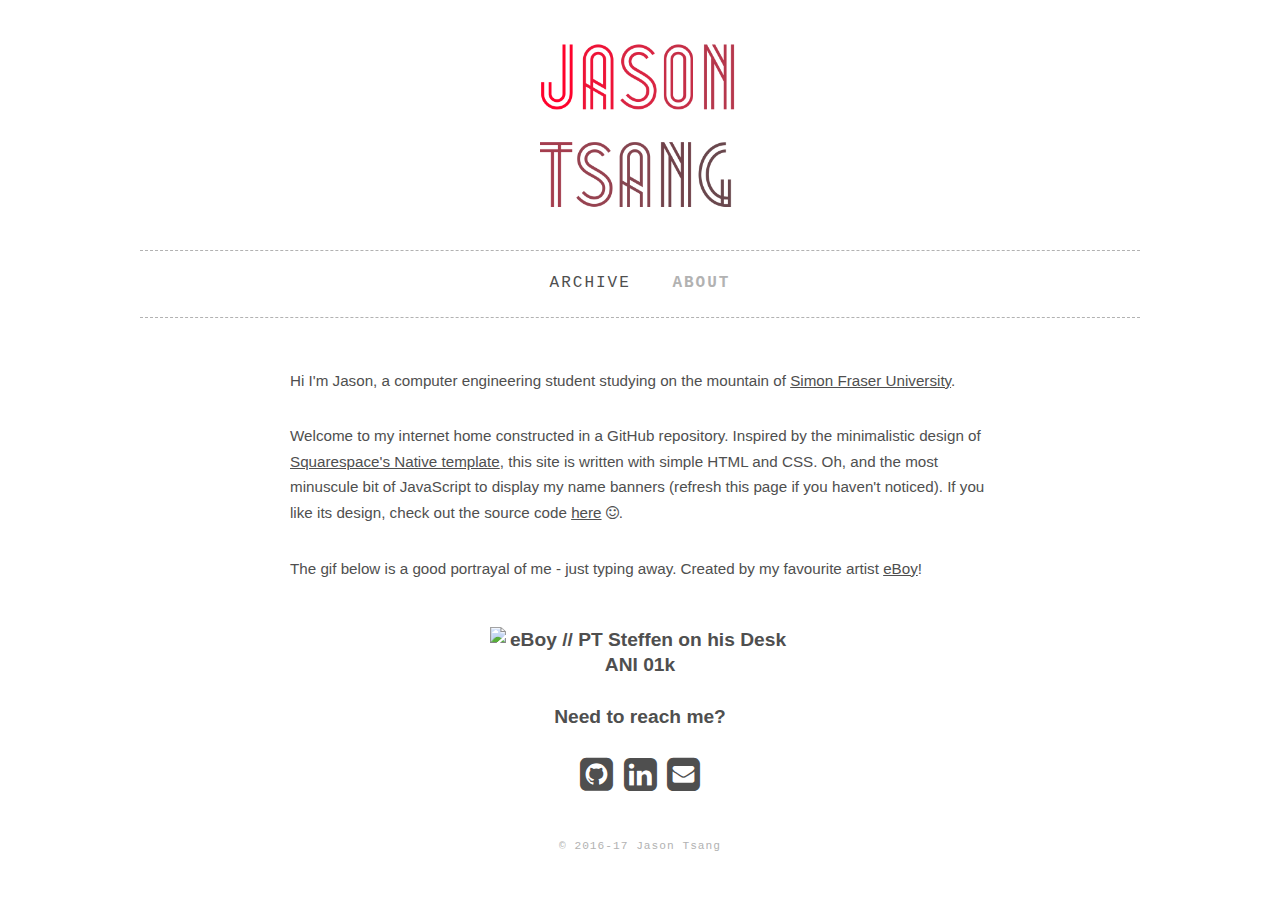
==== commit d0618c68: "Grammar" ====
--- a/about.html
+++ b/about.html
@@ -1,41 +1,38 @@
 <!doctype html>
 <html lang="en-US">
 
-<head>    
+<head>
     <title>About &ndash; Jason Tsang</title>
-    <link rel="stylesheet" href="/style.css" >
+    <link rel="stylesheet" href="/style.css">
+    <!-- Icons -->
     <link rel="stylesheet" href="https://maxcdn.bootstrapcdn.com/font-awesome/4.5.0/css/font-awesome.min.css">
 
     <meta charset="UTF-8">
     <meta name="viewport" content="width=device-width, initial-scale=1">
-    <meta name="description" content="Hi, this is me">
-    <meta name="keywords" content="Jason, Tsang, SFU, Computer, Engineer">  
+    <meta name="description" content="About">
+    <meta name="author" content="Jason Tsang">
 
-    <link rel="apple-touch-icon" sizes="57x57" href="/images/favicon/apple-touch-icon-57x57.png">
-    <link rel="apple-touch-icon" sizes="60x60" href="/images/favicon/apple-touch-icon-60x60.png">
-    <link rel="apple-touch-icon" sizes="72x72" href="/images/favicon/apple-touch-icon-72x72.png">
-    <link rel="apple-touch-icon" sizes="76x76" href="/images/favicon/apple-touch-icon-76x76.png">
-    <link rel="apple-touch-icon" sizes="114x114" href="/images/favicon/apple-touch-icon-114x114.png">
-    <link rel="apple-touch-icon" sizes="120x120" href="/images/favicon/apple-touch-icon-120x120.png">
-    <link rel="apple-touch-icon" sizes="144x144" href="/images/favicon/apple-touch-icon-144x144.png">
-    <link rel="apple-touch-icon" sizes="152x152" href="/images/favicon/apple-touch-icon-152x152.png">
-    <link rel="apple-touch-icon" sizes="180x180" href="/images/favicon/apple-touch-icon-180x180.png">
+    <!-- Favicon Support: Classic Browsers, Retina Apple Touch Icons, Android Chrome, Windows 8.1/ IE11 Tiles -->
+    <link rel="shortcut icon" href="/images/favicon/favicon.ico">
+    <link rel="icon" type="image/png" href="/images/favicon/favicon-16x16.png" sizes="16x16">
     <link rel="icon" type="image/png" href="/images/favicon/favicon-32x32.png" sizes="32x32">
-    <link rel="icon" type="image/png" href="/images/favicon/android-chrome-192x192.png" sizes="192x192">
     <link rel="icon" type="image/png" href="/images/favicon/favicon-96x96.png" sizes="96x96">
-    <link rel="icon" type="image/png" href="/images/favicon/favicon-16x16.png" sizes="16x16">
+    <link rel="icon" type="image/png" href="/images/favicon/favicon-192x192.png" sizes="192x192">    
+    <meta name="apple-mobile-web-app-title" content="JASON TSANG">
+    <link rel="apple-touch-icon" sizes="120x120" href="/images/favicon/favicon-120x120.png">
+    <link rel="apple-touch-icon" sizes="152x152" href="/images/favicon/favicon-152x152.png">
+    <link rel="apple-touch-icon" sizes="180x180" href="/images/favicon/favicon-180x180.png">
+    <link rel="mask-icon" href="/images/favicon/safari-pinned-tab.svg" color="#5bbad5">
+    <meta name="theme-color" content="#ffffff">
     <link rel="manifest" href="/images/favicon/manifest.json">
-    <link rel="mask-icon" href="/images/favicon/safari-pinned-tab.svg" color="#5bbad5">
-    <link rel="shortcut icon" href="/images/favicon/favicon.ico">
-    <meta name="apple-mobile-web-app-title" content="JASON TSANG">
     <meta name="application-name" content="JASON TSANG">
-    <meta name="msapplication-TileColor" content="#da532c">
-    <meta name="msapplication-TileImage" content="/images/favicon/mstile-144x144.png">
+    <meta name="msapplication-TileColor" content="#ffffff">
     <meta name="msapplication-config" content="/images/favicon/browserconfig.xml">
-    <meta name="theme-color" content="#ffffff">
-
+    
+    <!-- JQuery Scripts -->
     <script src="//code.jquery.com/jquery-1.11.3.min.js"></script>
     <script src="/scripts.js"></script>
+    
     <script>
         (function(i,s,o,g,r,a,m){i['GoogleAnalyticsObject']=r;i[r]=i[r]||function(){
         (i[r].q=i[r].q||[]).push(arguments)},i[r].l=1*new Date();a=s.createElement(o),
@@ -48,39 +45,34 @@
 <body>
     <a href="/index.html"><div id="banner"></div></a>
     <div id="nav">
-        <a href="/index.html" class="nav_hover">POSTS</a> 
+        <a href="/index.html" class="nav_hover">ARCHIVE</a> 
         <a href="/about.html" id="nav_active">ABOUT</a></div>
     <div class="whitespace"></div>
     <div class="whitespace"></div>
 
     <div class="post">
-        <p>Hi I'm Jason, an eager Computer Engineer studying on the mountain of <u><a href="http://www.sfu.ca/engineering.html">Simon Fraser University</a></u>, located in  <u><a href="https://www.google.ca/maps/place/Greater+Vancouver,+BC/@49.2869433,-123.4811187,9z/data=!3m1!4b1!4m2!3m1!1s0x5462ce9005f9dfa5:0xce9c6c979ef4fca6">Greater Vancouver</a></u>.</p>
-    
-        <div class="whitespace"></div>
-        <img alt="Vancouver Panorama" src="images/vancouver.jpg">
-        <div class="whitespace"></div>
+        <p>Hi I'm Jason, a computer engineering student studying on the mountain of <u><a href="sfu.ca">Simon Fraser University</a></u>.</p>
 
-        <p>I love clean minimalistic design, but much like housing in Vancouver, I can't afford the costs associated with it (getting less but costing more?!?). Hence, welcome to my internet home assembled on the free hosting of GitHub. Inspired by <u><a href="http://native-demo.squarespace.com">Squarespace's Native template</a></u></font>, this site is written with simple HTML and CSS. Oh and the most minuscule bit of JavaScript for displaying my name banner designs (try refreshing this page if you haven't noticed it). Those fonts are from <u><a href="http://www.fontfabric.com">Fontfabric</a></u></font>. Big fan of their work, so I couldn't just settle on one.</p>
+        <p>Welcome to my internet home constructed in a GitHub repository. Inspired by the minimalistic design of <u><a href="http://native-demo.squarespace.com">Squarespace's Native template</a></u>, this site is written with simple HTML and CSS. Oh, and the most minuscule bit of JavaScript to display my name banners (refresh this page if you haven't noticed). If you like its design, check out the source code <u><a href="https://github.com/jasonrtsang/jasonrtsang.github.com">here</a></u> <i class="fa fa-smile-o"></i>.</p>
 
-        <p>As this site is a public repository, feel free to take snippets from its source code. You can check out its project <u><a href="https://github.com/jasonrtsang/jasonrtsang.github.com">here</a></u> <i class="fa fa-smile-o"></i>. Hosting on GitHub has additional benefits too! I don't need to worry about backups and security and its uptime and speeds are impeccable! However, it only supports static assets (HTML, CSS, JS) which are perfectly ample for me.</p>
+        <p>The gif below is a good portrayal of me - just typing away. Created by my favourite artist <u><a href="http://hello.eboy.com/eboy/">eBoy</a></u>!</p>
 
-        <p>And that dancing gif below? It's from my favourite artist <u><a href="http://hello.eboy.com/eboy/">eBoy</a></u></font>!</p>
-
-        <div class="whitespace"></div>
-        <h1><a href="http://hello.eboy.com/eboy/2015/09/04/pt-jigdancer-animation-01k/">
-            <img alt="eBoy // PT Jigdancer Animation 01k" src="http://hello.eboy.com/eboy/wp-content/uploads/2015/09/PT-Jigdancer-Animation-01k-FINAL.gif" class="post_eBoy"></a><br>
-            Need to reach me?<br><br>
+        <h1>
+            <br><img alt="eBoy // PT Steffen on his Desk ANI 01k" src="http://hello.eboy.com/eboy/wp-content/uploads/2014/10/PT-Steffen-on-his-Desk-ANI-01k-retina.gif" class="post_eBoy">
+            
+            <br><br>Need to reach me?<br><br>
             <a href="https://github.com/jasonrtsang"><i class="fa fa-github-square fa-2x"></i></a>&nbsp;
             <a href="https://www.linkedin.com/in/jasonrtsang"><i class="fa fa-linkedin-square fa-2x"></i></a>&nbsp;
             <a onclick="Toggle()"><i class="fa fa-envelope-square fa-2x"></i></a>
-            <div id="toggle" style="display:none">
-                <div class="whitespace"></div>
-                <font color="#F39A06"><div id="eaddress"></div></font></div></h1>
+                <div id="toggle" style="display:none">
+                    <div class="whitespace"></div>
+                    <font color="#F39A06"><div id="eaddress"></div></font>
+                </div>
+        </h1>
+    </div>
 
-    </div>
     <div class="whitespace"></div>    
     <div class="whitespace"></div>
-    <p id="popup"><a href="http://i.imgur.com/RQNO5xr.gifv" onclick="Popup()"><i class="fa fa-file-image-o fa-spin"></i></a></p>
     <div id="copyright">&copy; 2016-17 Jason Tsang</div>
     <div class="whitespace"></div>
 </body>
--- a/style.css
+++ b/style.css
@@ -38,7 +38,7 @@
 }
 img.post_small { max-width: 400px; }
 img.post_eBoy {
-    max-width: 75px;
+    max-width: 300px;
     border: none;
 }
 .caption {
@@ -64,7 +64,10 @@
     width: 100%;
     max-width: 700px; 
     margin: 0 auto;
+    border-collapse: collapse;
+    border-spacing: 0;
 }
+tr, td  { padding: 0; }
 .tr-title {
     font-weight: bold;
     font-size: 100%;
@@ -78,10 +81,7 @@
     text-align: right;
     font-size: 80%;
 }
-.p-table {
-    max-width: 694px;
-    padding: 0px 5px;
-}
+
 
 #banner {
     width:100%;
@@ -92,7 +92,7 @@
 #nav {
     font-family: 'Courier New', monospace;
     font-size: 100%;
-    letter-spacing: 3px;  
+    letter-spacing: 2px;  
     border-top: thin dashed #b2b2b2;
     border-bottom: thin dashed #b2b2b2;
     padding: 20px 0;
@@ -129,7 +129,6 @@
 
 .whitespace { padding: 10px 0; }
 
-#popup { text-align: right; }
 #copyright {
     color: #b2b2b2;
     font-family: 'Courier New', monospace;
